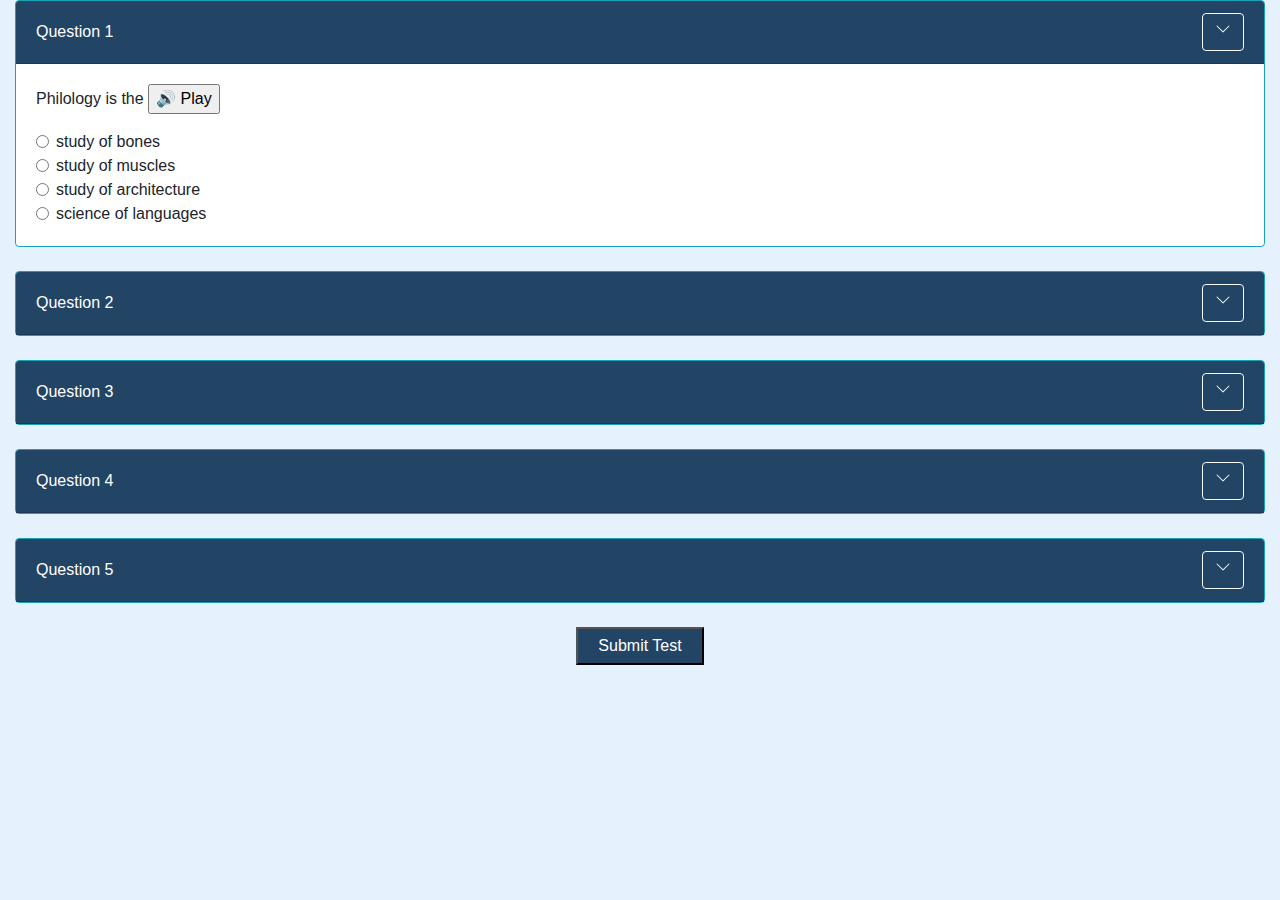
==== quiz.html @ 5d8fc073 "Add files via upload" ====
<!DOCTYPE html>
<html>
<head>
  <meta charset="utf-8">
  <meta name="viewport" content="width=device-width, initial-scale=1">
  <title></title>
  <link href="https://maxcdn.bootstrapcdn.com/bootstrap/4.1.1/css/bootstrap.min.css" rel="stylesheet">
<script src="https://ajax.googleapis.com/ajax/libs/jquery/3.2.1/jquery.min.js"></script>
<script src="https://maxcdn.bootstrapcdn.com/bootstrap/4.1.1/js/bootstrap.min.js"></script>
<div class="container-fluid">
<!-- Text to speak API -->
  <script src="https://code.responsivevoice.org/responsivevoice.js?key=y3oWXzp9"></script>

</head>
<body style="background-color: #e5f2fd;">
  <!-- <input onclick="responsiveVoice.speak('Hello World')" type="button" value="🔊 Play" /> -->

  <form method="POST" action="" id="quiz-form" autocomplete="off" role="main">


    <div class="card border-info mb-4 ">

    <div class="d-flex justify-content-between align-items-center card-header text-white" id="h1" style="background-color: #224465 !important;">
      <span>Question 1</span>
      <button type="button" data-toggle="collapse" data-target="#q1" aria-expanded="false" aria-controls="q1" class="btn btn-outline-light"><svg width="1em" height="1em" viewBox="0 0 16 16" class="bi bi-chevron-down" fill="currentColor" xmlns="http://www.w3.org/2000/svg">
          <path fill-rule="evenodd" d="M1.646 4.646a.5.5 0 0 1 .708 0L8 10.293l5.646-5.647a.5.5 0 0 1 .708.708l-6 6a.5.5 0 0 1-.708 0l-6-6a.5.5 0 0 1 0-.708z" />
        </svg>
      </button>
    </div>
    <div id="q1" class="collapse show" aria-labelledby="h1">
      <div class="card-body">
        <p>Philology is the 
          <input onclick="responsiveVoice.speak('Philology is the')" type="button" value="🔊 Play" />
        </p>

    <div class="form-check">
          <input class="form-check-input" type="radio" name="q1" id="q1_r1" value="0" required/>
          <label class="form-check-label" for="q1_r1">
            study of bones
          </label>
        </div>

        <div class="form-check">
          <input class="form-check-input" type="radio" name="q1" id="q1_r2" value="1" required/>
          <label class="form-check-label" for="q1_r2">
            study of muscles
          </label>
        </div>

        <div class="form-check">
          <input class="form-check-input" type="radio" name="q1" id="q1_r3" value="0" required/>
          <label class="form-check-label" for="q1_r3">
            study of architecture
          </label>
        </div>

        <div class="form-check">
          <input class="form-check-input" type="radio" name="q1" id="q1_r4" value="0" required/>
          <label class="form-check-label" for="q1_r4">
            science of languages
          </label>
        </div>

      </div>

    </div>
  </div>

<div class="card border-info mb-4">

    <div class="d-flex justify-content-between align-items-center card-header text-white" id="h2" style="background-color: #224465 !important;">
      <span>Question 2</span>
      <button type="button" data-toggle="collapse" data-target="#q2" aria-expanded="false" aria-controls="q2" class="btn btn-outline-light"><svg width="1em" height="1em" viewBox="0 0 16 16" class="bi bi-chevron-down" fill="currentColor" xmlns="http://www.w3.org/2000/svg">
          <path fill-rule="evenodd" d="M1.646 4.646a.5.5 0 0 1 .708 0L8 10.293l5.646-5.647a.5.5 0 0 1 .708.708l-6 6a.5.5 0 0 1-.708 0l-6-6a.5.5 0 0 1 0-.708z" />
        </svg>
      </button>
    </div>
    <div id="q2" class="collapse" aria-labelledby="h2">
      <div class="card-body">
        <p>Oscar Awards are conferred annually by 
          <input onclick="responsiveVoice.speak('Oscar Awards are conferred annually by')" type="button" value="🔊 Play" />
        </p>

        <div class="form-check">
          <input class="form-check-input" type="radio" name="q2" id="q2_r1" value="0" required/>
          <label class="form-check-label" for="q2_r1">
            Academy of Motion Pictures, arts and sciences, USA
          </label>
        </div>

        <div class="form-check">
          <input class="form-check-input" type="radio" name="q2" id="q2_r2" value="1" required/>
          <label class="form-check-label" for="q2_r2">
            Government of United States
          </label>
        </div>

        <div class="form-check">
          <input class="form-check-input" type="radio" name="q2" id="q2_r3" value="0" required/>
          <label class="form-check-label" for="q2_r3">
            Hollywood Foreign Press Association
          </label>
        </div>

        <div class="form-check">
          <input class="form-check-input" type="radio" name="q2" id="q2_r4" value="0" required/>
          <label class="form-check-label" for="q2_r4">
            None of the above
          </label>
        </div>

      </div>
    </div>
  </div>

  <div class="card border-info mb-4">

    <div class="d-flex justify-content-between align-items-center card-header text-white" id="h3" style="background-color: #224465 !important;">
      <span>Question 3</span>
      <button type="button" data-toggle="collapse" data-target="#q3" aria-expanded="false" aria-controls="q3" class="btn btn-outline-light"><svg width="1em" height="1em" viewBox="0 0 16 16" class="bi bi-chevron-down" fill="currentColor" xmlns="http://www.w3.org/2000/svg">
          <path fill-rule="evenodd" d="M1.646 4.646a.5.5 0 0 1 .708 0L8 10.293l5.646-5.647a.5.5 0 0 1 .708.708l-6 6a.5.5 0 0 1-.708 0l-6-6a.5.5 0 0 1 0-.708z" />
        </svg>
      </button>
    </div>
    <div id="q3" class="collapse" aria-labelledby="h3">
      <div class="card-body">
        <p>Robert Koch worked on 
          <input onclick="responsiveVoice.speak('Robert Koch worked on')" type="button" value="🔊 Play" />
        </p>

        <div class="form-check">
          <input class="form-check-input" type="radio" name="q3" id="q3_r1" value="0" required/>
          <label class="form-check-label" for="q3_r1">
            tuberculosis
          </label>
        </div>

        <div class="form-check">
          <input class="form-check-input" type="radio" name="q3" id="q3_r2" value="1" required/>
          <label class="form-check-label" for="q3_r2">
            cholera
          </label>
        </div>

        <div class="form-check">
          <input class="form-check-input" type="radio" name="q3" id="q3_r3" value="0" required/>
          <label class="form-check-label" for="q3_r3">
            malaria
          </label>
        </div>

        <div class="form-check">
          <input class="form-check-input" type="radio" name="q3" id="q3_r4" value="0" required/>
          <label class="form-check-label" for="q3_r4">
            diabetes
          </label>
        </div>

      </div>
    </div>
  </div>

  <div class="card border-info mb-4">

    <div class="d-flex justify-content-between align-items-center card-header text-white" id="h4" style="background-color: #224465 !important;">
      <span>Question 4</span>
      <button type="button" data-toggle="collapse" data-target="#q4" aria-expanded="false" aria-controls="q4" class="btn btn-outline-light"><svg width="1em" height="1em" viewBox="0 0 16 16" class="bi bi-chevron-down" fill="currentColor" xmlns="http://www.w3.org/2000/svg">
          <path fill-rule="evenodd" d="M1.646 4.646a.5.5 0 0 1 .708 0L8 10.293l5.646-5.647a.5.5 0 0 1 .708.708l-6 6a.5.5 0 0 1-.708 0l-6-6a.5.5 0 0 1 0-.708z" />
        </svg>
      </button>
    </div>
    <div id="q4" class="collapse" aria-labelledby="h4">
      <div class="card-body">
        <p>Richter scale is used for measuring
          <input onclick="responsiveVoice.speak('Richter scale is used for measuring')" type="button" value="🔊 Play" />
        </p>

        <div class="form-check">
          <input class="form-check-input" type="radio" name="q4" id="q4_r1" value="1" required/>
          <label class="form-check-label" for="q4_r1">
            density of liquid
          </label>
        </div>

        <div class="form-check">
          <input class="form-check-input" type="radio" name="q4" id="q4_r2" value="0" required/>
          <label class="form-check-label" for="q4_r2">
            intensity of earthquakes
          </label>
        </div>

        <div class="form-check">
          <input class="form-check-input" type="radio" name="q4" id="q4_r3" value="0" required/>
          <label class="form-check-label" for="q4_r3">
            velocity of wind
          </label>
        </div>

        <div class="form-check">
          <input class="form-check-input" type="radio" name="q4" id="q4_r4" value="0" required/>
          <label class="form-check-label" for="q4_r4">
            humidity of air
          </label>
        </div>

      </div>
    </div>
  </div>

  <div class="card border-info mb-4">

    <div class="d-flex justify-content-between align-items-center card-header text-white" id="h5" style="background-color: #224465 !important;">
      <span>Question 5</span>
      <button type="button" data-toggle="collapse" data-target="#q5" aria-expanded="false" aria-controls="q5" class="btn btn-outline-light"><svg width="1em" height="1em" viewBox="0 0 16 16" class="bi bi-chevron-down" fill="currentColor" xmlns="http://www.w3.org/2000/svg">
          <path fill-rule="evenodd" d="M1.646 4.646a.5.5 0 0 1 .708 0L8 10.293l5.646-5.647a.5.5 0 0 1 .708.708l-6 6a.5.5 0 0 1-.708 0l-6-6a.5.5 0 0 1 0-.708z" />
        </svg>
      </button>
    </div>
    <div id="q5" class="collapse" aria-labelledby="h5">
      <div class="card-body">
        <p>Prince Charles and Princess Diana of Britain announce their separation in
          <input onclick="responsiveVoice.speak('Prince Charles and Princess Diana of Britain announce their separation in')" type="button" value="🔊 Play" />
        </p>

        <div class="form-check">
          <input class="form-check-input" type="radio" name="q5" id="q5_r1" value="0" required/>
          <label class="form-check-label" for="q5_r1">
            1990
          </label>
        </div>

        <div class="form-check">
          <input class="form-check-input" type="radio" name="q5" id="q5_r2" value="0" required/>
          <label class="form-check-label" for="q5_r2">
            1991
          </label>
        </div>

        <div class="form-check">
          <input class="form-check-input" type="radio" name="q5" id="q5_r3" value="0" required/>
          <label class="form-check-label" for="q5_r3">
            1996
          </label>
        </div>

        <div class="form-check">
          <input class="form-check-input" type="radio" name="q5" id="q5_r4" value="1" required/>
          <label class="form-check-label" for="q5_r4">
            1997
          </label>
        </div>

      </div>
    </div>
  </div>



<div id="msg2" align="center"></div>
<input type="submit" id="quizsubmit" 
style="display: block; margin: 0 auto; background-color: #224465; color: white; padding: 5px 20px;" value="Submit Test" name="quizsubmit" onclick="myFunction()"/>
    
</form> 

<!-- Script For saving data in spreadsheet -->
<script>
  jQuery('#quiz-form').on('submit',function(e) {
    e.preventDefault();
    jQuery('#msg2').html('Please Wait! Your Test is Submitting');
    jQuery('#quizSubmit').attr('dissable',true);
    jQuery.ajax({
      url: 'https://script.google.com/macros/s/AKfycby6bFxp7ISNDjbaGb09dBrjEKPyWcSd6BudBdHYtDOnZ_RT_C8eakkmJeRA-_y8sbxG/exec',
      type: 'post',
      data: jQuery('#quiz-form').serialize(),
      success: function(result){
        jQuery('#quiz-form')[0].reset();
        // jQuery('#msg').html('All the Best! ');
        jQuery('#quizSubmit').attr('dissable',false);
        location.replace("http://127.0.0.1:5500/thankyou.html")
        // window.location.href='http://127.0.0.1:5500/thankyou.html';
      }
    });
  });
</script>

</body>
</html>
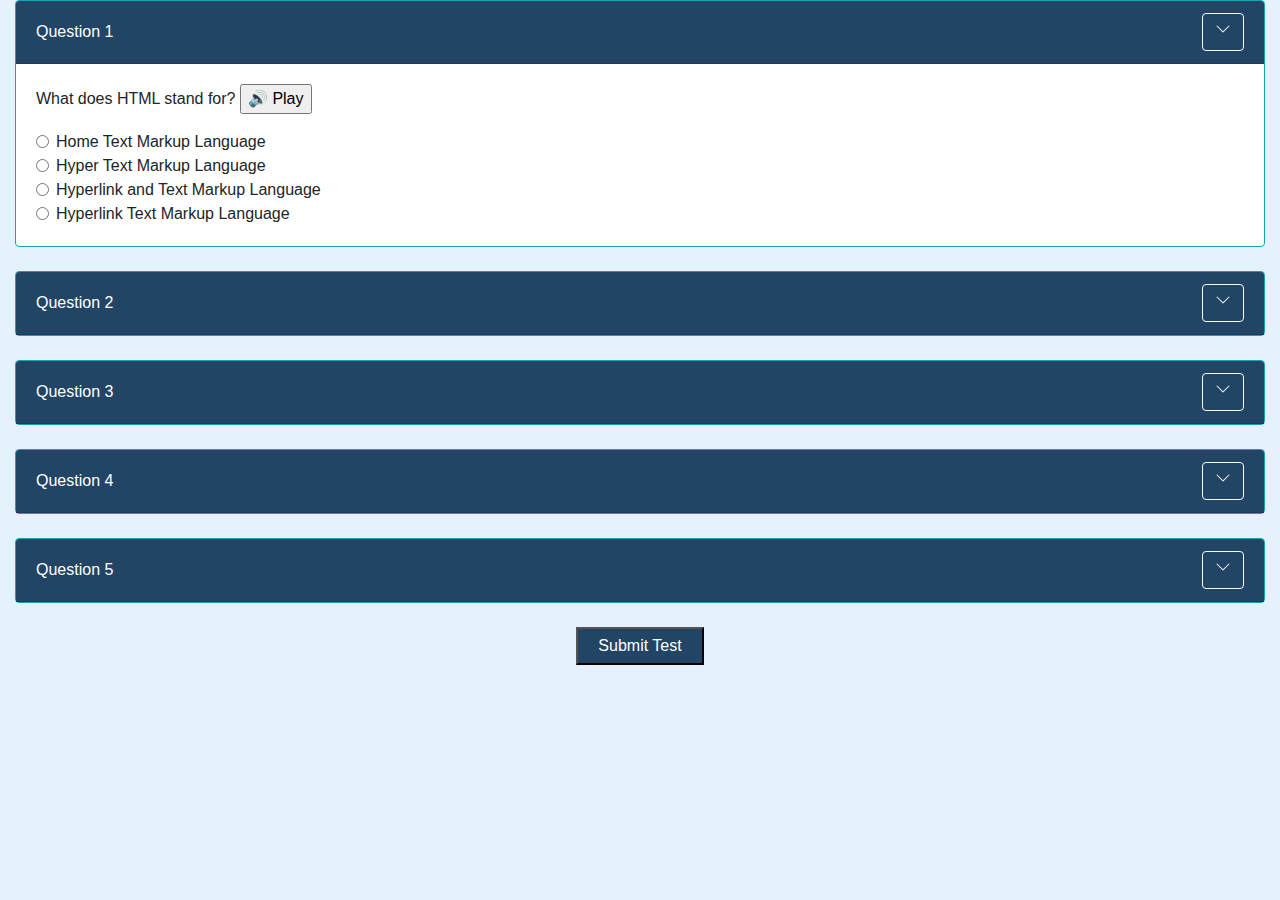
==== commit 67d0466e: "Update quiz.html" ====
--- a/quiz.html
+++ b/quiz.html
@@ -3,7 +3,7 @@
 <head>
   <meta charset="utf-8">
   <meta name="viewport" content="width=device-width, initial-scale=1">
-  <title></title>
+  <title>Quizilla</title>
   <link href="https://maxcdn.bootstrapcdn.com/bootstrap/4.1.1/css/bootstrap.min.css" rel="stylesheet">
 <script src="https://ajax.googleapis.com/ajax/libs/jquery/3.2.1/jquery.min.js"></script>
 <script src="https://maxcdn.bootstrapcdn.com/bootstrap/4.1.1/js/bootstrap.min.js"></script>
@@ -29,35 +29,35 @@
     </div>
     <div id="q1" class="collapse show" aria-labelledby="h1">
       <div class="card-body">
-        <p>Philology is the 
-          <input onclick="responsiveVoice.speak('Philology is the')" type="button" value="🔊 Play" />
+        <p>What does HTML stand for?
+          <input onclick="responsiveVoice.speak('What does HTML stand for?')" type="button" value="🔊 Play" />
         </p>
 
     <div class="form-check">
           <input class="form-check-input" type="radio" name="q1" id="q1_r1" value="0" required/>
           <label class="form-check-label" for="q1_r1">
-            study of bones
+            Home Text Markup Language
           </label>
         </div>
 
         <div class="form-check">
           <input class="form-check-input" type="radio" name="q1" id="q1_r2" value="1" required/>
           <label class="form-check-label" for="q1_r2">
-            study of muscles
+            Hyper Text Markup Language
           </label>
         </div>
 
         <div class="form-check">
           <input class="form-check-input" type="radio" name="q1" id="q1_r3" value="0" required/>
           <label class="form-check-label" for="q1_r3">
-            study of architecture
+            Hyperlink and Text Markup Language
           </label>
         </div>
 
         <div class="form-check">
           <input class="form-check-input" type="radio" name="q1" id="q1_r4" value="0" required/>
           <label class="form-check-label" for="q1_r4">
-            science of languages
+            Hyperlink Text Markup Language
           </label>
         </div>
 
@@ -77,35 +77,35 @@
     </div>
     <div id="q2" class="collapse" aria-labelledby="h2">
       <div class="card-body">
-        <p>Oscar Awards are conferred annually by 
-          <input onclick="responsiveVoice.speak('Oscar Awards are conferred annually by')" type="button" value="🔊 Play" />
-        </p>
-
-        <div class="form-check">
-          <input class="form-check-input" type="radio" name="q2" id="q2_r1" value="0" required/>
+        <p>Which of the following is the correct way to declare the constant in PHP?
+          <input onclick="responsiveVoice.speak('Which of the following is the correct way to declare the constant in PHP?')" type="button" value="🔊 Play" />
+        </p>
+
+        <div class="form-check">
+          <input class="form-check-input" type="radio" name="q2" id="q2_r1" value="1" required/>
           <label class="form-check-label" for="q2_r1">
-            Academy of Motion Pictures, arts and sciences, USA
-          </label>
-        </div>
-
-        <div class="form-check">
-          <input class="form-check-input" type="radio" name="q2" id="q2_r2" value="1" required/>
+            const
+          </label>
+        </div>
+
+        <div class="form-check">
+          <input class="form-check-input" type="radio" name="q2" id="q2_r2" value="0" required/>
           <label class="form-check-label" for="q2_r2">
-            Government of United States
+           define
           </label>
         </div>
 
         <div class="form-check">
           <input class="form-check-input" type="radio" name="q2" id="q2_r3" value="0" required/>
           <label class="form-check-label" for="q2_r3">
-            Hollywood Foreign Press Association
+            var
           </label>
         </div>
 
         <div class="form-check">
           <input class="form-check-input" type="radio" name="q2" id="q2_r4" value="0" required/>
           <label class="form-check-label" for="q2_r4">
-            None of the above
+           let
           </label>
         </div>
 
@@ -124,35 +124,37 @@
     </div>
     <div id="q3" class="collapse" aria-labelledby="h3">
       <div class="card-body">
-        <p>Robert Koch worked on 
-          <input onclick="responsiveVoice.speak('Robert Koch worked on')" type="button" value="🔊 Play" />
+        <p>Which of the below method is used to generate the unique id in Php? 
+          <input onclick="responsiveVoice.speak('Which of the below method is used to generate the unique id in Php? ')" type="button" value="🔊 Play" />
         </p>
 
         <div class="form-check">
           <input class="form-check-input" type="radio" name="q3" id="q3_r1" value="0" required/>
           <label class="form-check-label" for="q3_r1">
-            tuberculosis
+            uniqueid()
           </label>
         </div>
 
         <div class="form-check">
           <input class="form-check-input" type="radio" name="q3" id="q3_r2" value="1" required/>
           <label class="form-check-label" for="q3_r2">
-            cholera
+            id()
+
+
           </label>
         </div>
 
         <div class="form-check">
           <input class="form-check-input" type="radio" name="q3" id="q3_r3" value="0" required/>
           <label class="form-check-label" for="q3_r3">
-            malaria
+            mid()
           </label>
         </div>
 
         <div class="form-check">
           <input class="form-check-input" type="radio" name="q3" id="q3_r4" value="0" required/>
           <label class="form-check-label" for="q3_r4">
-            diabetes
+            None of the above
           </label>
         </div>
 
@@ -266,7 +268,7 @@
 <script>
   jQuery('#quiz-form').on('submit',function(e) {
     e.preventDefault();
-    jQuery('#msg2').html('Please Wait! Your Test is Submitting');
+    jQuery('#msg2').html('Please Wait! Your Test is Submitting...');
     jQuery('#quizSubmit').attr('dissable',true);
     jQuery.ajax({
       url: 'https://script.google.com/macros/s/AKfycby6bFxp7ISNDjbaGb09dBrjEKPyWcSd6BudBdHYtDOnZ_RT_C8eakkmJeRA-_y8sbxG/exec',
@@ -274,14 +276,13 @@
       data: jQuery('#quiz-form').serialize(),
       success: function(result){
         jQuery('#quiz-form')[0].reset();
-        // jQuery('#msg').html('All the Best! ');
         jQuery('#quizSubmit').attr('dissable',false);
-        location.replace("http://127.0.0.1:5500/thankyou.html")
-        // window.location.href='http://127.0.0.1:5500/thankyou.html';
+        location.replace("https://hrithik1122.github.io/quizilla.github.io/thankyou.html")
+ 
       }
     });
   });
 </script>
 
 </body>
-</html>+</html>
